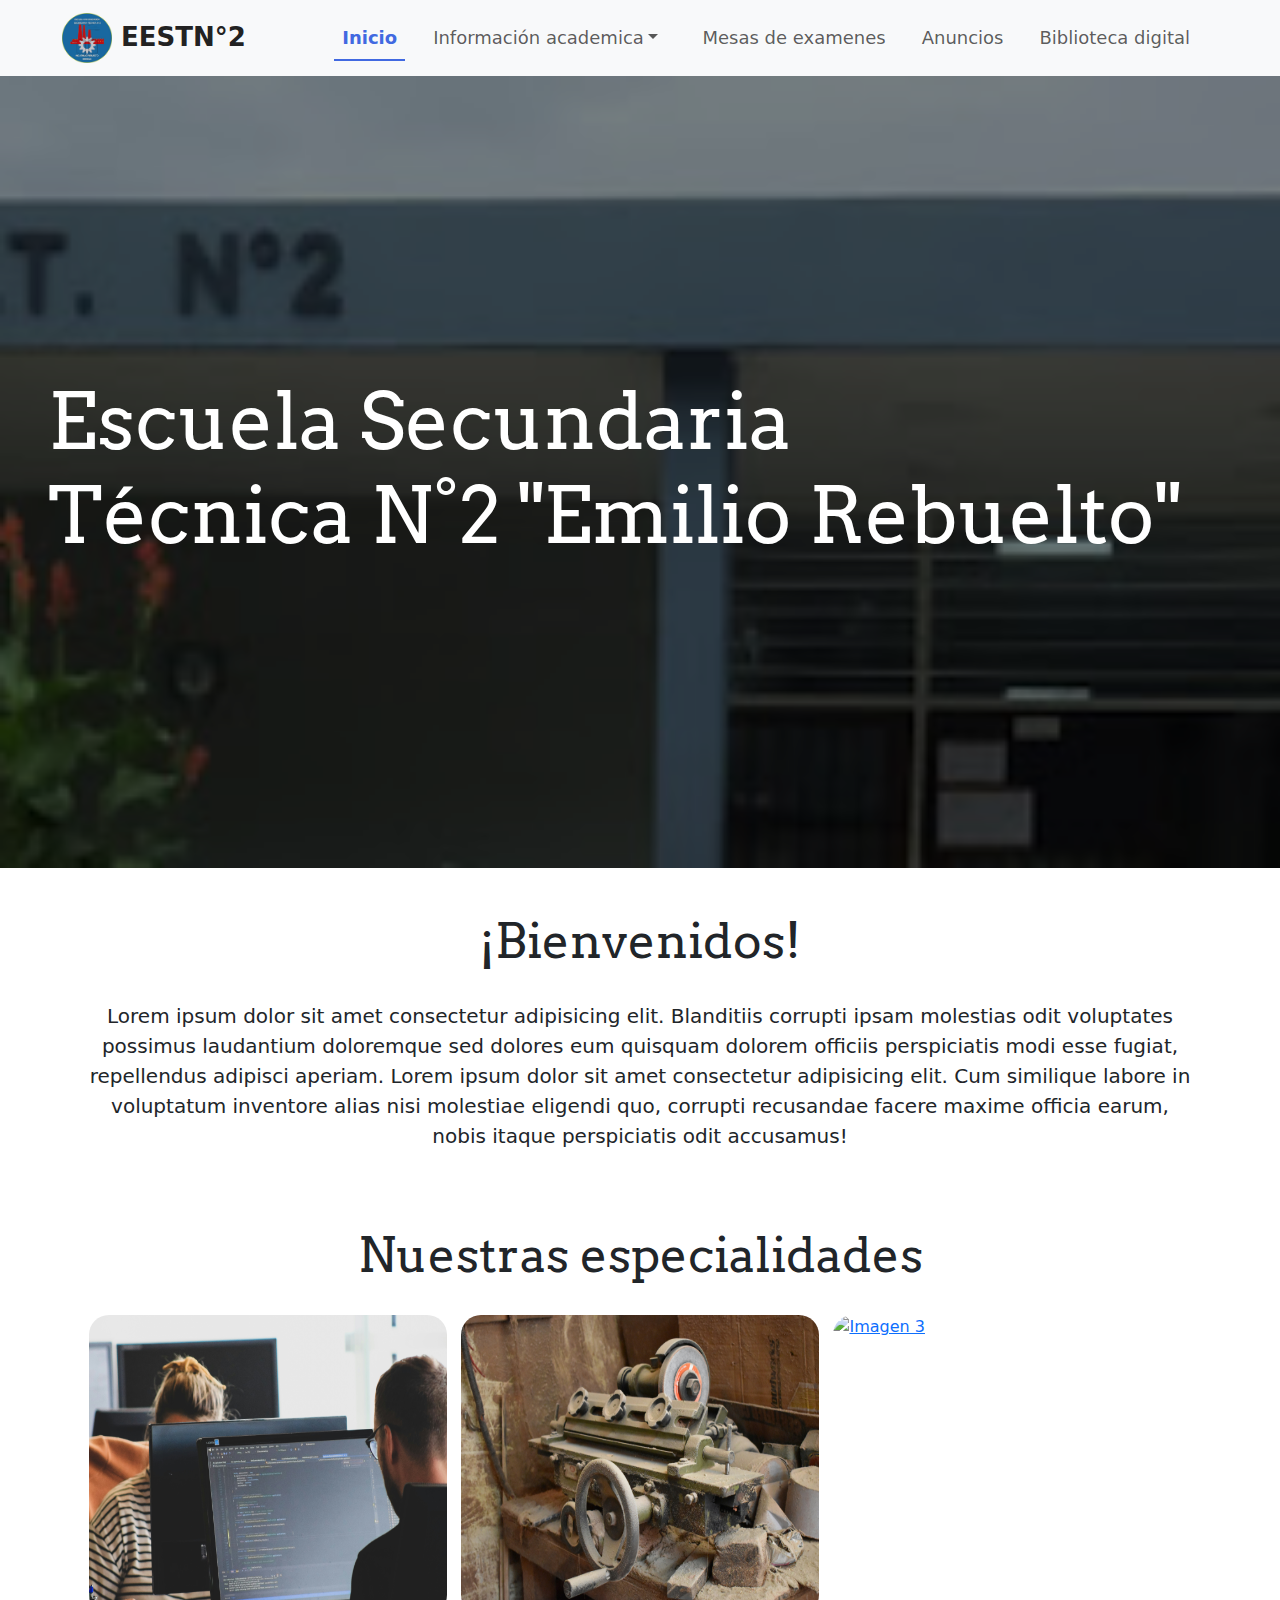
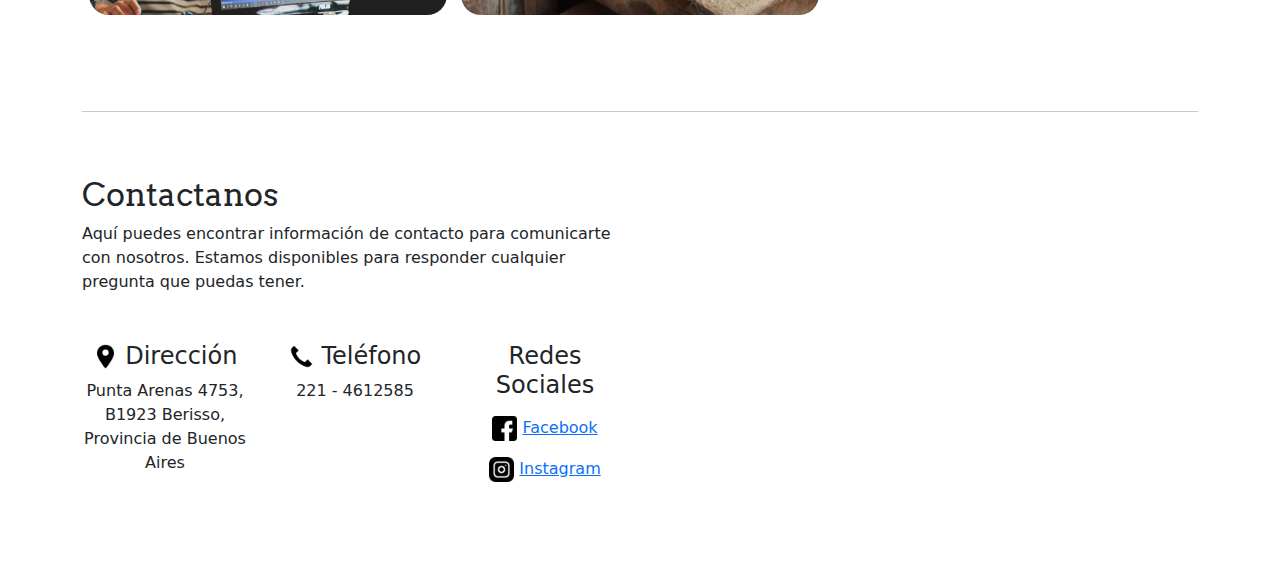
==== index.html @ 3d1d12f8 "Lito" ====
<!DOCTYPE html>
<html lang="en">

<head>
    <meta charset="UTF-8">
    <meta name="viewport" content="width=device-width, initial-scale=1.0">

    <link href="https://cdn.jsdelivr.net/npm/bootstrap@5.3.3/dist/css/bootstrap.min.css" rel="stylesheet"
        integrity="sha384-QWTKZyjpPEjISv5WaRU9OFeRpok6YctnYmDr5pNlyT2bRjXh0JMhjY6hW+ALEwIH" crossorigin="anonymous">

    <link rel="preconnect" href="https://fonts.googleapis.com">
    <link rel="preconnect" href="https://fonts.gstatic.com" crossorigin>
    <link href="https://fonts.googleapis.com/css2?family=Arvo:ital,wght@0,400;0,700;1,400;1,700&display=swap"
        rel="stylesheet">

    <link rel="stylesheet" href="css/style.css">
    <link rel="shortcut icon" href="img/logo-colegio.png" type="image/x-icon">
    <title>EESTN°2 "Emilio Rebuelto"</title>
</head>

<body>
    <header>
        <nav class="navbar nav-underline navbar-expand-lg bg-body-tertiary">
            <div class="container-fluid">
                <a class="navbar-brand" href="#" style="font-size: 26px; font-weight: 600; color: #222;">
                    <img src="img/logo-colegio.png" alt="" style="width: 50px;">
                    EESTN°2
                </a>
                <button class="navbar-toggler" type="button" data-bs-toggle="collapse" data-bs-target="#navbarNav"
                    aria-controls="navbarNav" aria-expanded="false" aria-label="Toggle navigation">
                    <span class="navbar-toggler-icon"></span>
                </button>
                <div class="collapse navbar-collapse justify-content-end" id="navbarNav">
                    <ul class="navbar-nav">
                        <li class="nav-item">
                            <a class="nav-link active" href="#">Inicio</a>
                        </li>
                        <li class="nav-item dropdown ">
                            <a class="nav-link dropdown-toggle" data-bs-toggle="dropdown" aria-expanded="false"
                                href=" #">Información academica</a>
                            <ul class="dropdown-menu">
                                <li><a class="dropdown-item" href="#">Ciclo básico</a></li>
                                <li><a class="dropdown-item" href="pages/informatica.html">Informatica</a></li>
                                <li><a class="dropdown-item" href="#">Electromecanica</a></li>
                                <li><a class="dropdown-item" href="#">Energias Renovables</a></li>
                            </ul>
                        </li>
                        <li class="nav-item">
                            <a class="nav-link" href="pages/mesas_examen.html">Mesas de examenes</a>
                        </li>
                        <li class="nav-item">
                            <a class="nav-link" href="pages/Anuncios.html">Anuncios</a>
                        </li>
                        <li class="nav-item">
                            <a class="nav-link" target="_blank"
                                href="https://sites.google.com/view/bibliotecadelaeestn2020">
                                Biblioteca digital</a>
                        </li>
                    </ul>
                </div>
            </div>
        </nav>
    </header>
    <main>
        <div class="principal-img"">
            <h1 class=" titulo-principal arvo-bold text-start px-5">
            Escuela Secundaria <br>Técnica N°2 "Emilio Rebuelto"
            </h1>
        </div>
        <div class="container">
            <div class="row">
                <!-- Primera fila -->
                <div class="col-md-12">
                    <div class="text-center">
                        <h2 class="titulos arvo-bold">¡Bienvenidos!</h2>
                        <p class="intro-info">
                            Lorem ipsum dolor sit amet consectetur adipisicing elit. Blanditiis corrupti ipsam molestias
                            odit
                            voluptates
                            possimus laudantium doloremque sed dolores eum quisquam dolorem officiis perspiciatis modi
                            esse
                            fugiat,
                            repellendus adipisci aperiam.
                            Lorem ipsum dolor sit amet consectetur adipisicing elit. Cum similique labore in voluptatum
                            inventore
                            alias nisi molestiae eligendi quo, corrupti recusandae facere maxime officia earum, nobis
                            itaque
                            perspiciatis odit accusamus!
                        </p>
                    </div>
                </div>
            </div>
            <div class="row" style="padding-top: 60px;">
                <!-- Segunda fila -->
                <div class="col-md-12">
                    <h2 class="titulos text-center arvo-bold" style="padding-top: 0;">
                        Nuestras especialidades
                    </h2>
                    <div class="imagenes">
                        <div class="col-md-4 imagen-container">
                            <a href="pages/informatica.html"> <!-- Colocar pagina especialidad -->
                                <div class="">
                                    <img src="img/informatica.jpg" alt="Imagen 1">
                                    <div class="overlay">
                                        <p class="overlay-text">Informatica</p>
                                    </div>
                                </div>
                            </a>
                        </div>
                        <div class="col-md-4 imagen-container">
                            <a href="pages/electromecanica.html"> <!-- Colocar pagina especialidad -->
                                <div class="">
                                    <img src="img/electro.jpg" alt="Imagen 2">
                                    <div class="overlay">
                                        <p class="overlay-text">Electromecanica</p>
                                    </div>
                                </div>
                            </a>
                        </div>
                        <div class="col-md-4 imagen-container">
                            <a href="pages/energias_renovables.html"> <!-- Colocar pagina especialidad -->
                                <div class="">
                                    <img src="img/ene_reno.jpg" alt="Imagen 3">
                                    <div class="overlay">
                                        <p class="overlay-text">Energias Renovables</p>
                                    </div>
                                </div>
                            </a>
                        </div>
                    </div>
                </div>
            </div>
        </div>
    </main>
    <footer>
        <div class="container">
            <hr>
            <div class="row py-5">
                <!-- Primera columna -->
                <div class="col-md-6">
                    <h2 class="arvo-bold">Contactanos</h2>
                    <p>
                        Aquí puedes encontrar información de contacto para comunicarte con nosotros. Estamos disponibles
                        para
                        responder cualquier pregunta que puedas tener.
                    </p>
                    <div class="row">
                        <div class="col-md-4 text-center">
                            <h5>
                                <img src="img/ubicacion.png" alt="" srcset="" width="25px">
                                Dirección
                            </h5>
                            <p>Punta Arenas 4753, B1923 Berisso, Provincia de Buenos Aires</p>
                        </div>
                        <!-- Segunda columna de la segunda columna -->
                        <div class="col-md-4 text-center">
                            <h5>
                                <img src="img/llamar.png" alt="" srcset="" width="25px">
                                Teléfono
                            </h5>
                            <p>221 - 4612585</p>
                        </div>
                        <!-- Tercera columna de la segunda columna -->
                        <div class="col-md-4 text-center">
                            <h5>Redes Sociales</h5>
                            <div class="py-2">
                                <img src="img/face.png" alt="" srcset="" width="25px">
                                <a target="_blank" href="https://www.facebook.com/escuelatecnica2berisso/">Facebook</a>
                            </div>
                            <div class="py-2">
                                <img src="img/insta.png" alt="" srcset="" width="25px">
                                <a target="_blank" href="https://www.instagram.com/tecnica2berisso/">Instagram</a>
                            </div>
                        </div>
                    </div>

                </div>
                <!-- Segunda columna -->
                <div class="col-md-6">
                    <iframe width="100%" height="330" frameborder="0" scrolling="no" marginheight="0" marginwidth="0"
                        src="https://maps.google.com/maps?width=100%25&amp;height=600&amp;hl=es&amp;q=-34.8680280922335,%20-57.88054014680242+(EESTN%C2%B02)&amp;t=&amp;z=14&amp;ie=UTF8&amp;iwloc=B&amp;output=embed"><a
                            href="https://www.gps.ie/car-satnav-gps/">Car Navigation Systems</a></iframe>
                </div>
            </div>
        </div>
    </footer>

    <script src="https://cdn.jsdelivr.net/npm/bootstrap@5.3.3/dist/js/bootstrap.bundle.min.js"
        integrity="sha384-YvpcrYf0tY3lHB60NNkmXc5s9fDVZLESaAA55NDzOxhy9GkcIdslK1eN7N6jIeHz"
        crossorigin="anonymous"></script>
</body>

</html>
---- css/style.css ----
.arvo-regular {
    font-family: "Arvo", serif;
    font-weight: 400;
    font-style: normal;
}
  
.arvo-bold {
    font-family: "Arvo", serif;
    font-weight: 500;
    font-style: normal;
}
  
.arvo-regular-italic {
    font-family: "Arvo", serif;
    font-weight: 400;
    font-style: italic;
}
  
.arvo-bold-italic {
    font-family: "Arvo", serif;
    font-weight: 700;
    font-style: italic;
}

body{
    overflow-x: hidden;
}

.arvo-bold {
  font-family: "Arvo", serif;
  font-weight: 500;
  font-style: normal;
}

.arvo-regular-italic {
  font-family: "Arvo", serif;
  font-weight: 400;
  font-style: italic;
}

.arvo-bold-italic {
  font-family: "Arvo", serif;
  font-weight: 700;
  font-style: italic;
}

.navbar {
  padding-left: 50px;
  padding-right: 50px;
}

.nav-link {
  font-size: 18px;
  font-weight: 500;
}
.nav-link.active {
  color: #4169e1 !important;
  outline: none !important;
}
.nav-item {
  padding-right: 20px;
}
.nav-item :hover {
  text-decoration-color: #4169e1;
  color: #4169e1;
}
.navbar-nav .nav-link.dropdown-toggle {
  width: auto;
  padding-right: 1rem; /* Ajusta el espaciado derecho según sea necesario */
}
/* Para asegurar que el dropdown tenga el mismo tamaño que el enlace */
.dropdown-menu {
  min-width: calc(100% - 2rem); /* Ajusta el valor según sea necesario */
}
.navbar-nav .dropdown:hover .dropdown-menu {
  display: block;
  margin-top: 0;
}
.principal-img{
    background-image: url('../img/principal.jpg'); 
    background-repeat: no-repeat;
    background-position: center;
    background-size: cover;
    width: 100vw; 
    height: 88vh;
    display: flex;
    align-items: center;
    position: relative;
    z-index: 1;
}
.principal-img2{
  background-image: url('../img/EscribirCompu.jpg'); 
  background-repeat: no-repeat;
  background-position: center;
  background-size: cover;
  width: 99vw; 
  height: 85vh;
  display: flex;
  align-items: center;
  position: relative;
  z-index: 1;
}
.principal-img3{
  background-image: url('../img_Anuncios/Collage1.jpg'); 
  background-repeat: no-repeat;
  background-position: center;
  background-size: cover;
  width: 99vw; 
  height: 85vh;
  display: flex;
  align-items: center;
  position: relative;
  z-index: 1;
}


.carousel-caption{
  margin-left: -15%;
  margin-bottom: -1.5%;
  height: 100%;
  width: 100%;
  background-color: rgba(0, 0, 0, 0.5);
}

/*Carousel*/
.img-carousel{
  height: 85vh;
  width: 100%;
  padding: 0%;
  margin: 0%;
}

/*Texto Carousel*/
.texto-Grande{
  color: white;
  font-size: 4.9em;
  text-align: left;
  margin-left: 1.5%;
  margin-top: 60px;
}
/*Texto carousel despues del br*/
.texto-Grande2{
  color: white;
  font-size: 4.9em;
  text-align: left;
  margin-left: 1.5%;
  margin-top: -2%;
}
/*Texto carousel subtitulo*/
.texto-subtitulo{
  color:white;
  font-size: 1.5em;
  text-align: left;
  margin-left: 1.5%;
  margin-top: -2%;
}
/*Texto carousel subtitulo despues del br*/
.texto-subtitulo2{
  color:white;
  font-size: 1.5em;
  text-align: left;
  margin-left: 1.5%;
  margin-top: -1.5%;
}


/*button carousel*/
.button-carousel{
  color: black;
  background-color: wheat;
  text-align: center;
  margin-left: -48.5%;
  border-radius: 10px;
  height: 50px;
  width: 150px;
  position: absolute;
}
/*Flechas carousel next*/
.carousel-control-next{
  width: 50px;
  height: 50px;
  text-align: right;
  margin-top: 18.1%;
}
/*Flechas carousel prev*/
.carousel-control-prev{
  width: 50px;
  height: 50px;
  text-align: right;
  margin-top: 18.1%;
}
.principal-img::before {
  content: ""; /* Obligatorio para que el pseudo-elemento sea visible */
  position: absolute; /* Para superponer el pseudo-elemento al fondo */
  top: 0;
  left: 0;
  width: 100%;
  height: 100%;
  background-color: rgba(0, 0, 0, 0.5); /* Color negro con opacidad del 50% */
}
.titulo-principal {
    position: relative;
    z-index: 1; /* Colocar el texto por encima del fondo oscuro */
    color: white;/* Alinear el texto al centro */
    margin-top: 0; /* Eliminar el margen superior predeterminado del h1 */
    font-size: 3.5em; /* Tamaño del texto */
  position: relative;
  z-index: 1; /* Colocar el texto por encima del fondo oscuro */
  color: white;
  text-align: start; /* Alinear el texto al centro */
  margin-top: 0; /* Eliminar el margen superior predeterminado del h1 */
  padding-left: 10%; /* Añadir espacio superior para el texto */
  font-size: 4.9em; /* Tamaño del texto */
}


.titulos {
  margin-top: 0; /* Eliminar el margen superior predeterminado del h1 */
  padding-top: 4%; /* Añadir espacio superior para el texto */
  padding-bottom: 2%;
  font-size: 3em; /* Tamaño del texto */
}

.gretting-section{
    padding-top: 80px;
}

.intro-info{
    font-size: 20px;
    font-weight: 400;
}

.imagenes {
    display: flex;
    justify-content: space-around;
}

.imagen-container {
    position: relative;
    width: 32%;
    overflow: hidden;
    cursor: pointer;
    border-radius: 20px;
}

.imagen-container img {
    width: 100%;
    height: 300px;
    transition: transform 0.5s ease; /* Transición suave para el filtro de la imagen */
}

.overlay {
  position: absolute;
  top: 0;
  left: 0;
  width: 100%;
  height: 100%;
  background-color: rgba(
    0,
    0,
    0,
    0.5
  ); /* Superposición oscura con transparencia */
  display: flex;
  justify-content: center;
  align-items: center;
  opacity: 0; /* Inicialmente oculto */
  transition: opacity 0.3s ease; /* Transición suave para la opacidad */
}

.overlay-text {
  color: white;
  font-size: 25px;
  font-weight: 500;
  text-align: center;
  margin: 0;
}

.imagen-container:hover .overlay {
  opacity: 1; /* Mostrar superposición cuando se pasa el mouse sobre el contenedor de la imagen */
}

.imagen-container:hover img {
  transform: scale(
    1.1
  ); /* Hacer un pequeño zoom en la imagen al pasar el mouse sobre ella */
}

footer {
  padding-top: 80px;
}

footer p{
    margin-bottom: 3rem;
}

footer h5{
    font-size: 24px ;
}

time, i{
    color: gray;
}

.campo-form{
    height: 50px;
    font-size: large;
}

/* SACARLE LAS FLECHAS AL INPUT DE TIPO NUMERO */
input::-webkit-outer-spin-button,
input::-webkit-inner-spin-button {
    -webkit-appearance: none;
    margin: 0;
}


/* ------------------------------------ */

.btn-formulario{
    width: 600px; 
    height: 50px; 
    font-size: 25px; 
    background-color: #4169e1;
}

footer h5 {
  font-size: 24px;
}
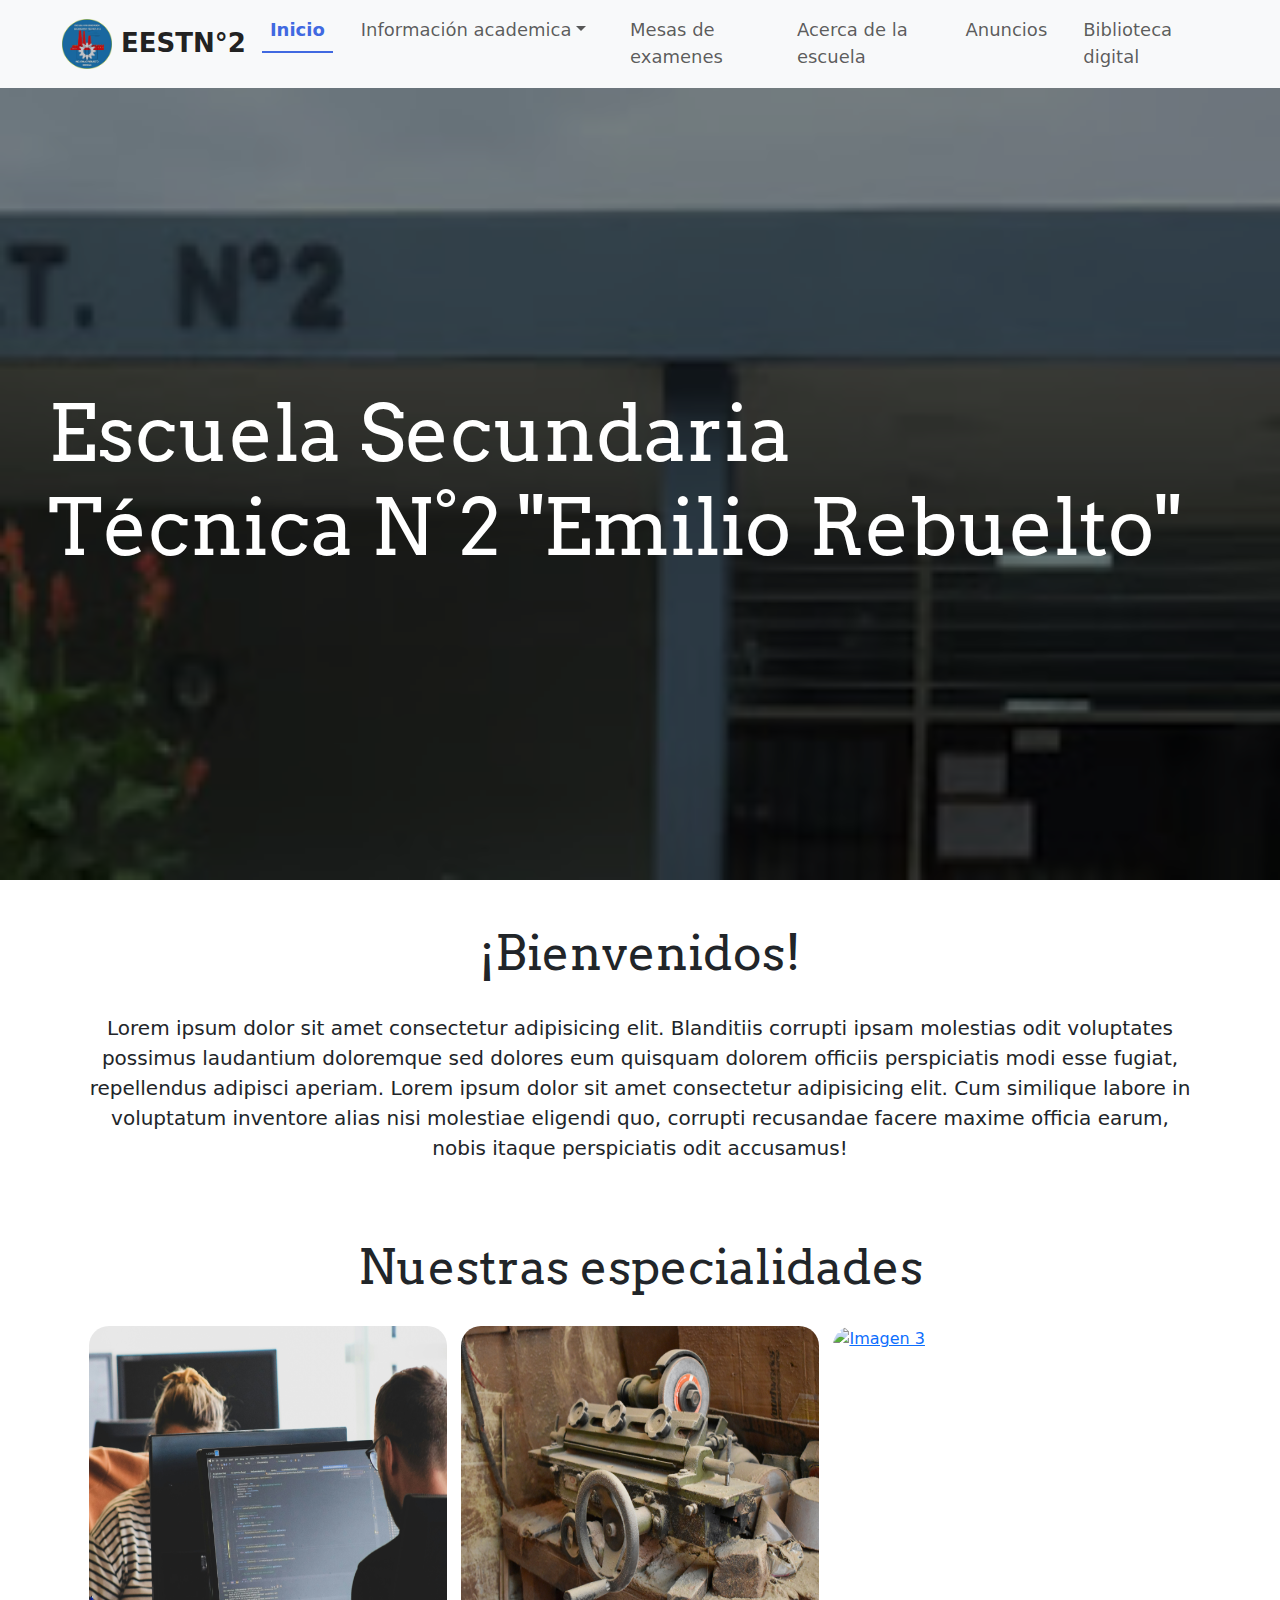
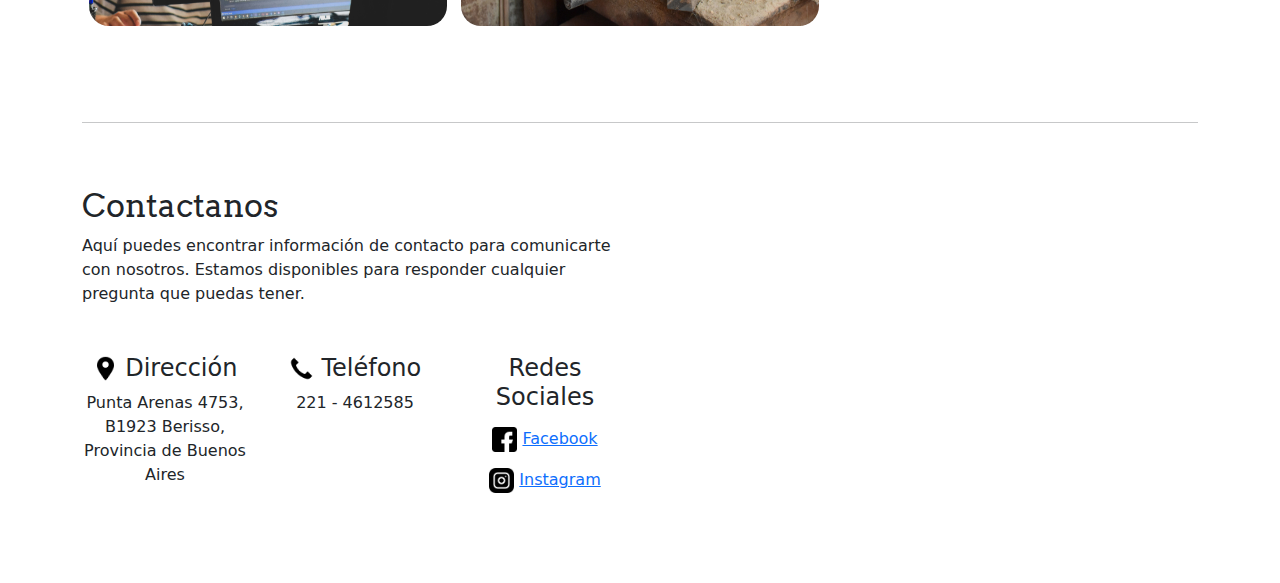
==== commit a8dfa72e: "Add files via upload" ====
--- a/index.html
+++ b/index.html
@@ -49,6 +49,9 @@
                             <a class="nav-link" href="pages/mesas_examen.html">Mesas de examenes</a>
                         </li>
                         <li class="nav-item">
+                            <a class="nav-link" href="pages/acerca de la escuela.html">Acerca de la escuela</a>
+                        </li>
+                        <li class="nav-item">
                             <a class="nav-link" href="pages/Anuncios.html">Anuncios</a>
                         </li>
                         <li class="nav-item">
@@ -62,7 +65,7 @@
         </nav>
     </header>
     <main>
-        <div class="principal-img"">
+        <div class="principal-img" style="background-image: url('../img/principal.jpg')">
             <h1 class=" titulo-principal arvo-bold text-start px-5">
             Escuela Secundaria <br>Técnica N°2 "Emilio Rebuelto"
             </h1>
--- a/css/style.css
+++ b/css/style.css
@@ -76,8 +76,7 @@
   display: block;
   margin-top: 0;
 }
-.principal-img{
-    background-image: url('../img/principal.jpg'); 
+.principal-img{ 
     background-repeat: no-repeat;
     background-position: center;
     background-size: cover;
@@ -88,31 +87,6 @@
     position: relative;
     z-index: 1;
 }
-.principal-img2{
-  background-image: url('../img/EscribirCompu.jpg'); 
-  background-repeat: no-repeat;
-  background-position: center;
-  background-size: cover;
-  width: 99vw; 
-  height: 85vh;
-  display: flex;
-  align-items: center;
-  position: relative;
-  z-index: 1;
-}
-.principal-img3{
-  background-image: url('../img_Anuncios/Collage1.jpg'); 
-  background-repeat: no-repeat;
-  background-position: center;
-  background-size: cover;
-  width: 99vw; 
-  height: 85vh;
-  display: flex;
-  align-items: center;
-  position: relative;
-  z-index: 1;
-}
-
 
 .carousel-caption{
   margin-left: -15%;
@@ -135,7 +109,7 @@
   color: white;
   font-size: 4.9em;
   text-align: left;
-  margin-left: 1.5%;
+  margin-left: 5%;
   margin-top: 60px;
 }
 /*Texto carousel despues del br*/
@@ -143,15 +117,15 @@
   color: white;
   font-size: 4.9em;
   text-align: left;
-  margin-left: 1.5%;
-  margin-top: -2%;
+  margin-left: 5%;
+  margin-top: -4%;
 }
 /*Texto carousel subtitulo*/
 .texto-subtitulo{
   color:white;
   font-size: 1.5em;
   text-align: left;
-  margin-left: 1.5%;
+  margin-left: 5%;
   margin-top: -2%;
 }
 /*Texto carousel subtitulo despues del br*/
@@ -159,7 +133,7 @@
   color:white;
   font-size: 1.5em;
   text-align: left;
-  margin-left: 1.5%;
+  margin-left: 5%;
   margin-top: -1.5%;
 }
 
@@ -169,12 +143,25 @@
   color: black;
   background-color: wheat;
   text-align: center;
-  margin-left: -48.5%;
+  margin-left: -45.4%;
   border-radius: 10px;
   height: 50px;
   width: 150px;
   position: absolute;
-}
+  border: solid black 2px;
+}
+/* button hover */
+.button-carousel:hover{
+  background-color: wheat; /* Color de fondo en estado hover */
+  color: black ;
+}
+/*Button text*/
+.button-text{
+  padding-top: 5px;
+  color: blue;
+  font-weight: 700;
+}
+
 /*Flechas carousel next*/
 .carousel-control-next{
   width: 50px;
@@ -189,6 +176,12 @@
   text-align: right;
   margin-top: 18.1%;
 }
+
+.cargar-mas{
+  text-align: center;
+  margin-top: 10%;
+}
+
 .principal-img::before {
   content: ""; /* Obligatorio para que el pseudo-elemento sea visible */
   position: absolute; /* Para superponer el pseudo-elemento al fondo */
@@ -229,6 +222,16 @@
     font-size: 20px;
     font-weight: 400;
 }
+
+.company-info {
+  font-size: 20px;
+  font-weight: 400;
+  text-align: center;
+  margin: 0 auto;
+  max-width: 80%;
+  line-height: 1.6;
+}
+
 
 .imagenes {
     display: flex;
